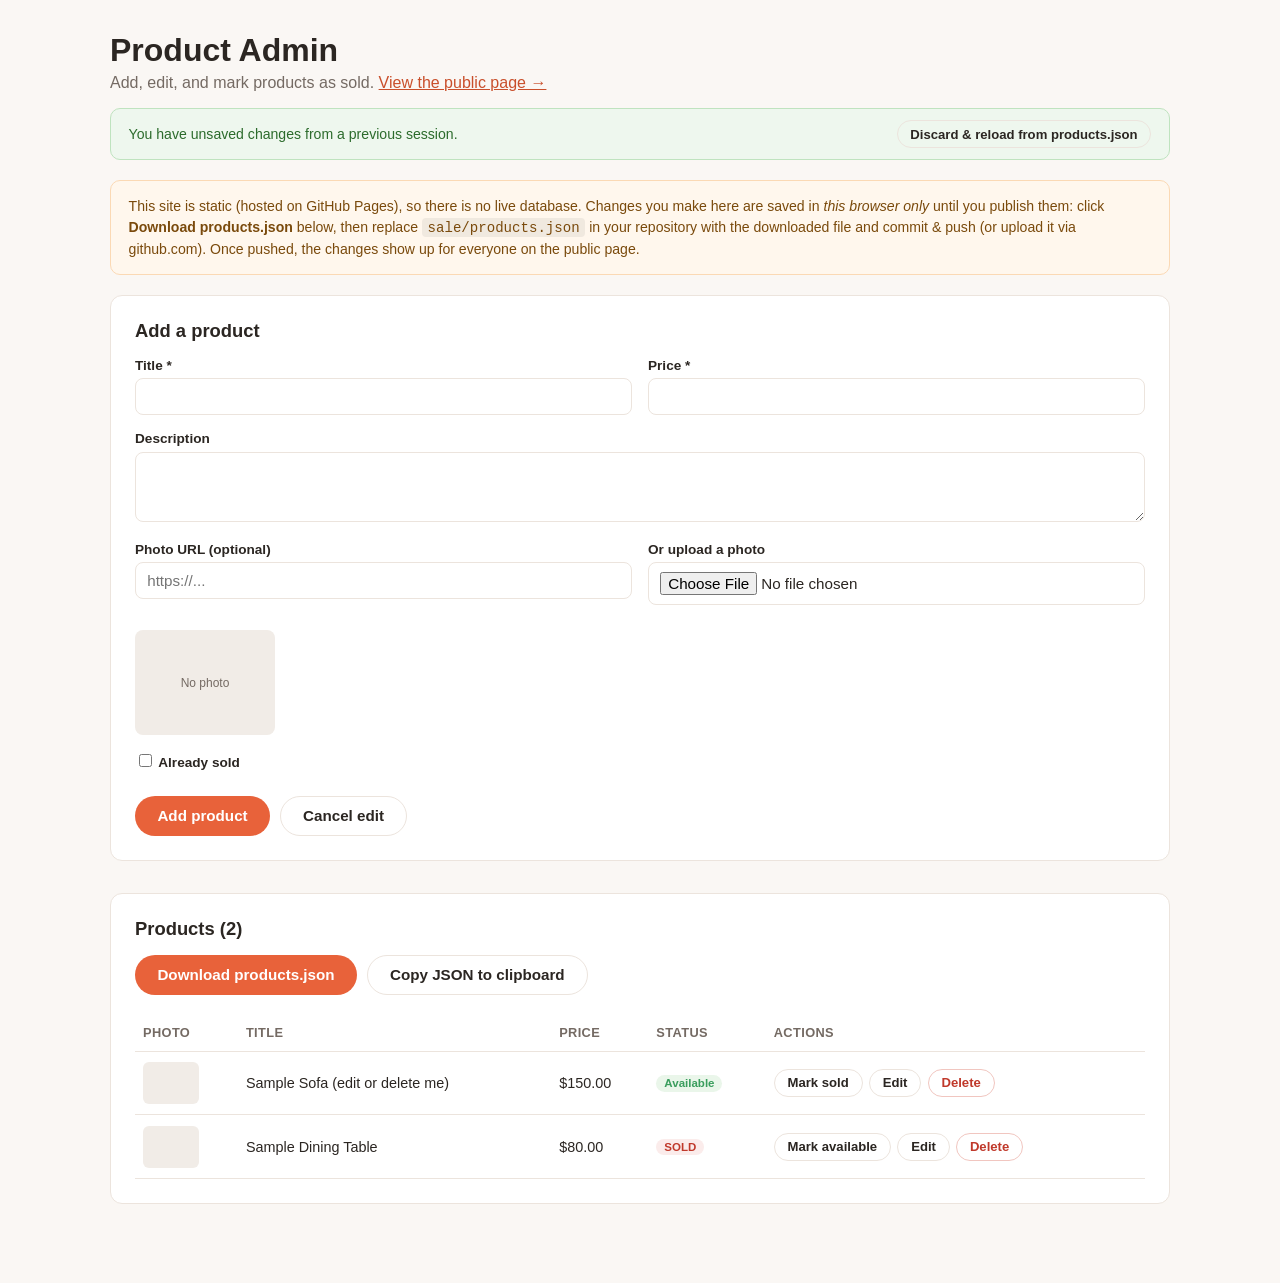
==== sale/admin.html @ c2ca7adc "Add moving sale landing page and product admin page New static pages under sale/: index.html lists p" ====
<!DOCTYPE html>
<html lang="en">
<head>
	<meta charset="utf-8">
	<title>Product Admin — Moving Sale</title>
	<meta name="robots" content="noindex, nofollow">
	<meta name="viewport" content="width=device-width, initial-scale=1.0">
	<link rel="stylesheet" href="style.css">
</head>
<body>

	<div class="wrap">
		<div class="admin-header">
			<h1>Product Admin</h1>
			<p>Add, edit, and mark products as sold. <a href="index.html">View the public page &rarr;</a></p>
		</div>

		<div id="draftBanner" class="draft-banner" hidden>
			<span>You have unsaved changes from a previous session.</span>
			<button type="button" class="btn btn-secondary btn-small" id="discardDraftBtn">Discard &amp; reload from products.json</button>
		</div>

		<div class="notice">
			This site is static (hosted on GitHub Pages), so there is no live database. Changes you make
			here are saved in <em>this browser only</em> until you publish them: click
			<strong>Download products.json</strong> below, then replace <code>sale/products.json</code> in your
			repository with the downloaded file and commit &amp; push (or upload it via github.com). Once pushed,
			the changes show up for everyone on the public page.
		</div>

		<div class="panel">
			<h2 id="formTitle">Add a product</h2>
			<form id="productForm">
				<input type="hidden" id="editingId">
				<div class="form-grid">
					<div class="field">
						<label for="title">Title *</label>
						<input type="text" id="title" required>
					</div>
					<div class="field">
						<label for="price">Price *</label>
						<input type="number" id="price" min="0" step="0.01" required>
					</div>
					<div class="field full">
						<label for="description">Description</label>
						<textarea id="description"></textarea>
					</div>
					<div class="field">
						<label for="imageUrl">Photo URL (optional)</label>
						<input type="text" id="imageUrl" placeholder="https://...">
					</div>
					<div class="field">
						<label for="imageFile">Or upload a photo</label>
						<input type="file" id="imageFile" accept="image/*">
					</div>
					<div class="field full">
						<div class="image-preview" id="imagePreview">No photo</div>
					</div>
					<div class="field">
						<label>
							<input type="checkbox" id="sold">
							Already sold
						</label>
					</div>
				</div>
				<div class="form-actions">
					<button type="submit" class="btn btn-primary" id="submitBtn">Add product</button>
					<button type="button" class="btn btn-secondary" id="cancelEditBtn" hidden>Cancel edit</button>
				</div>
			</form>
		</div>

		<div class="panel">
			<h2>Products (<span id="productCount">0</span>)</h2>
			<div class="actions-bar">
				<button type="button" class="btn btn-primary" id="downloadBtn">Download products.json</button>
				<button type="button" class="btn btn-secondary" id="copyBtn">Copy JSON to clipboard</button>
			</div>
			<table class="admin-table">
				<thead>
					<tr>
						<th>Photo</th>
						<th>Title</th>
						<th>Price</th>
						<th>Status</th>
						<th>Actions</th>
					</tr>
				</thead>
				<tbody id="productTableBody"></tbody>
			</table>
		</div>
	</div>

	<script src="config.js"></script>
	<script src="admin.js"></script>
</body>
</html>
---- sale/style.css ----
:root {
	--accent: #e8623a;
	--accent-dark: #c94f2b;
	--bg: #faf7f4;
	--card-bg: #ffffff;
	--text: #2b2622;
	--text-muted: #746a63;
	--border: #ece4dd;
	--success: #3a9d5d;
	color-scheme: light;
}

* { box-sizing: border-box; }

body {
	margin: 0;
	font-family: -apple-system, BlinkMacSystemFont, "Segoe UI", Roboto, Helvetica, Arial, sans-serif;
	background: var(--bg);
	color: var(--text);
	padding-bottom: 3rem;
}

a { color: var(--accent-dark); }

.wrap {
	max-width: 1100px;
	margin: 0 auto;
	padding: 0 1.25rem;
}

header.hero {
	background: linear-gradient(135deg, var(--accent), var(--accent-dark));
	color: #fff;
	padding: 3rem 0 2.5rem;
	text-align: center;
}

header.hero h1 {
	margin: 0 0 .5rem;
	font-size: clamp(1.8rem, 4vw, 2.6rem);
	letter-spacing: -0.02em;
}

header.hero p {
	margin: 0 auto 1.25rem;
	max-width: 560px;
	opacity: .95;
	line-height: 1.5;
}

.btn {
	display: inline-block;
	padding: .65rem 1.4rem;
	border-radius: 999px;
	background: #fff;
	color: var(--accent-dark);
	font-weight: 600;
	text-decoration: none;
	border: none;
	cursor: pointer;
	font-size: .95rem;
}

.btn:hover { opacity: .9; }

.btn-secondary {
	background: transparent;
	border: 1px solid var(--border);
	color: var(--text);
}

.btn-primary {
	background: var(--accent);
	color: #fff;
}

.btn-danger {
	background: #fff;
	color: #c0392b;
	border: 1px solid #f1c6c0;
}

.btn-small { padding: .35rem .8rem; font-size: .82rem; }

.toolbar {
	display: flex;
	flex-wrap: wrap;
	gap: .75rem;
	align-items: center;
	justify-content: space-between;
	margin: 2rem 0 1.5rem;
}

.toolbar input[type="text"],
.toolbar input[type="search"] {
	padding: .55rem .9rem;
	border: 1px solid var(--border);
	border-radius: 8px;
	font-size: .95rem;
	min-width: 220px;
}

.toolbar label {
	display: flex;
	align-items: center;
	gap: .4rem;
	font-size: .9rem;
	color: var(--text-muted);
}

.product-grid {
	display: grid;
	grid-template-columns: repeat(auto-fill, minmax(240px, 1fr));
	gap: 1.4rem;
}

.product-card {
	background: var(--card-bg);
	border: 1px solid var(--border);
	border-radius: 12px;
	overflow: hidden;
	display: flex;
	flex-direction: column;
	transition: transform .15s ease, box-shadow .15s ease;
}

.product-card:hover {
	transform: translateY(-3px);
	box-shadow: 0 10px 24px rgba(0,0,0,.08);
}

.product-image {
	position: relative;
	aspect-ratio: 4 / 3;
	background: #f1ece7;
}

.product-image img {
	width: 100%;
	height: 100%;
	object-fit: cover;
	display: block;
}

.no-image {
	width: 100%;
	height: 100%;
	display: flex;
	align-items: center;
	justify-content: center;
	color: var(--text-muted);
	font-size: .85rem;
}

.product-card.sold .product-image img {
	filter: grayscale(60%);
	opacity: .55;
}

.sold-badge {
	position: absolute;
	top: .6rem;
	right: .6rem;
	background: #c0392b;
	color: #fff;
	font-size: .7rem;
	font-weight: 700;
	letter-spacing: .04em;
	padding: .3rem .6rem;
	border-radius: 999px;
}

.product-info {
	padding: 1rem 1.1rem 1.2rem;
	display: flex;
	flex-direction: column;
	gap: .35rem;
}

.product-info h3 {
	margin: 0;
	font-size: 1.05rem;
}

.product-info .price {
	margin: 0;
	font-weight: 700;
	color: var(--accent-dark);
	font-size: 1.1rem;
}

.product-info .description {
	margin: 0;
	color: var(--text-muted);
	font-size: .9rem;
	line-height: 1.45;
}

.empty {
	text-align: center;
	color: var(--text-muted);
	padding: 3rem 0;
}

footer.site-footer {
	text-align: center;
	color: var(--text-muted);
	font-size: .85rem;
	margin-top: 3rem;
}

footer.site-footer a { color: var(--text-muted); }

/* ---- Admin page ---- */

.admin-header {
	padding: 2rem 0 1rem;
}

.admin-header h1 { margin: 0 0 .3rem; }
.admin-header p { color: var(--text-muted); margin: 0; }

.notice {
	background: #fff7ed;
	border: 1px solid #fbd9b4;
	color: #7a4a0c;
	padding: .9rem 1.1rem;
	border-radius: 10px;
	font-size: .88rem;
	line-height: 1.5;
	margin: 1.25rem 0;
}

.notice code {
	background: rgba(0,0,0,.06);
	padding: .1rem .35rem;
	border-radius: 4px;
}

.draft-banner {
	background: #eef7ee;
	border: 1px solid #bfe3bf;
	color: #2c6b2c;
	padding: .7rem 1.1rem;
	border-radius: 10px;
	font-size: .88rem;
	margin-bottom: 1.25rem;
	display: flex;
	justify-content: space-between;
	align-items: center;
	gap: 1rem;
	flex-wrap: wrap;
}

.panel {
	background: var(--card-bg);
	border: 1px solid var(--border);
	border-radius: 12px;
	padding: 1.5rem;
	margin-bottom: 2rem;
}

.panel h2 {
	margin-top: 0;
	font-size: 1.15rem;
}

.form-grid {
	display: grid;
	grid-template-columns: 1fr 1fr;
	gap: 1rem;
}

.form-grid .full { grid-column: 1 / -1; }

@media (max-width: 560px) {
	.form-grid { grid-template-columns: 1fr; }
}

.field label {
	display: block;
	font-size: .85rem;
	font-weight: 600;
	margin-bottom: .35rem;
	color: var(--text);
}

.field input[type="text"],
.field input[type="number"],
.field input[type="file"],
.field textarea {
	width: 100%;
	padding: .55rem .7rem;
	border: 1px solid var(--border);
	border-radius: 8px;
	font-size: .95rem;
	font-family: inherit;
}

.field textarea { resize: vertical; min-height: 70px; }

.image-preview {
	margin-top: .6rem;
	width: 140px;
	height: 105px;
	border-radius: 8px;
	overflow: hidden;
	background: #f1ece7;
	display: flex;
	align-items: center;
	justify-content: center;
	color: var(--text-muted);
	font-size: .75rem;
}

.image-preview img {
	width: 100%;
	height: 100%;
	object-fit: cover;
}

.form-actions {
	display: flex;
	gap: .6rem;
	margin-top: 1.25rem;
	flex-wrap: wrap;
}

.actions-bar {
	display: flex;
	gap: .6rem;
	flex-wrap: wrap;
	margin-bottom: 1.25rem;
}

.admin-table {
	width: 100%;
	border-collapse: collapse;
	font-size: .9rem;
}

.admin-table th, .admin-table td {
	text-align: left;
	padding: .65rem .5rem;
	border-bottom: 1px solid var(--border);
	vertical-align: middle;
}

.admin-table th { color: var(--text-muted); font-weight: 600; font-size: .8rem; text-transform: uppercase; letter-spacing: .03em; }

.admin-table .thumb {
	width: 56px;
	height: 42px;
	border-radius: 6px;
	object-fit: cover;
	background: #f1ece7;
	display: block;
}

.admin-table .row-actions {
	display: flex;
	gap: .4rem;
	flex-wrap: wrap;
}

.sold-tag {
	display: inline-block;
	background: #fbeceb;
	color: #c0392b;
	font-size: .72rem;
	font-weight: 700;
	padding: .15rem .5rem;
	border-radius: 999px;
}

.active-tag {
	display: inline-block;
	background: #eaf6ea;
	color: var(--success);
	font-size: .72rem;
	font-weight: 700;
	padding: .15rem .5rem;
	border-radius: 999px;
}
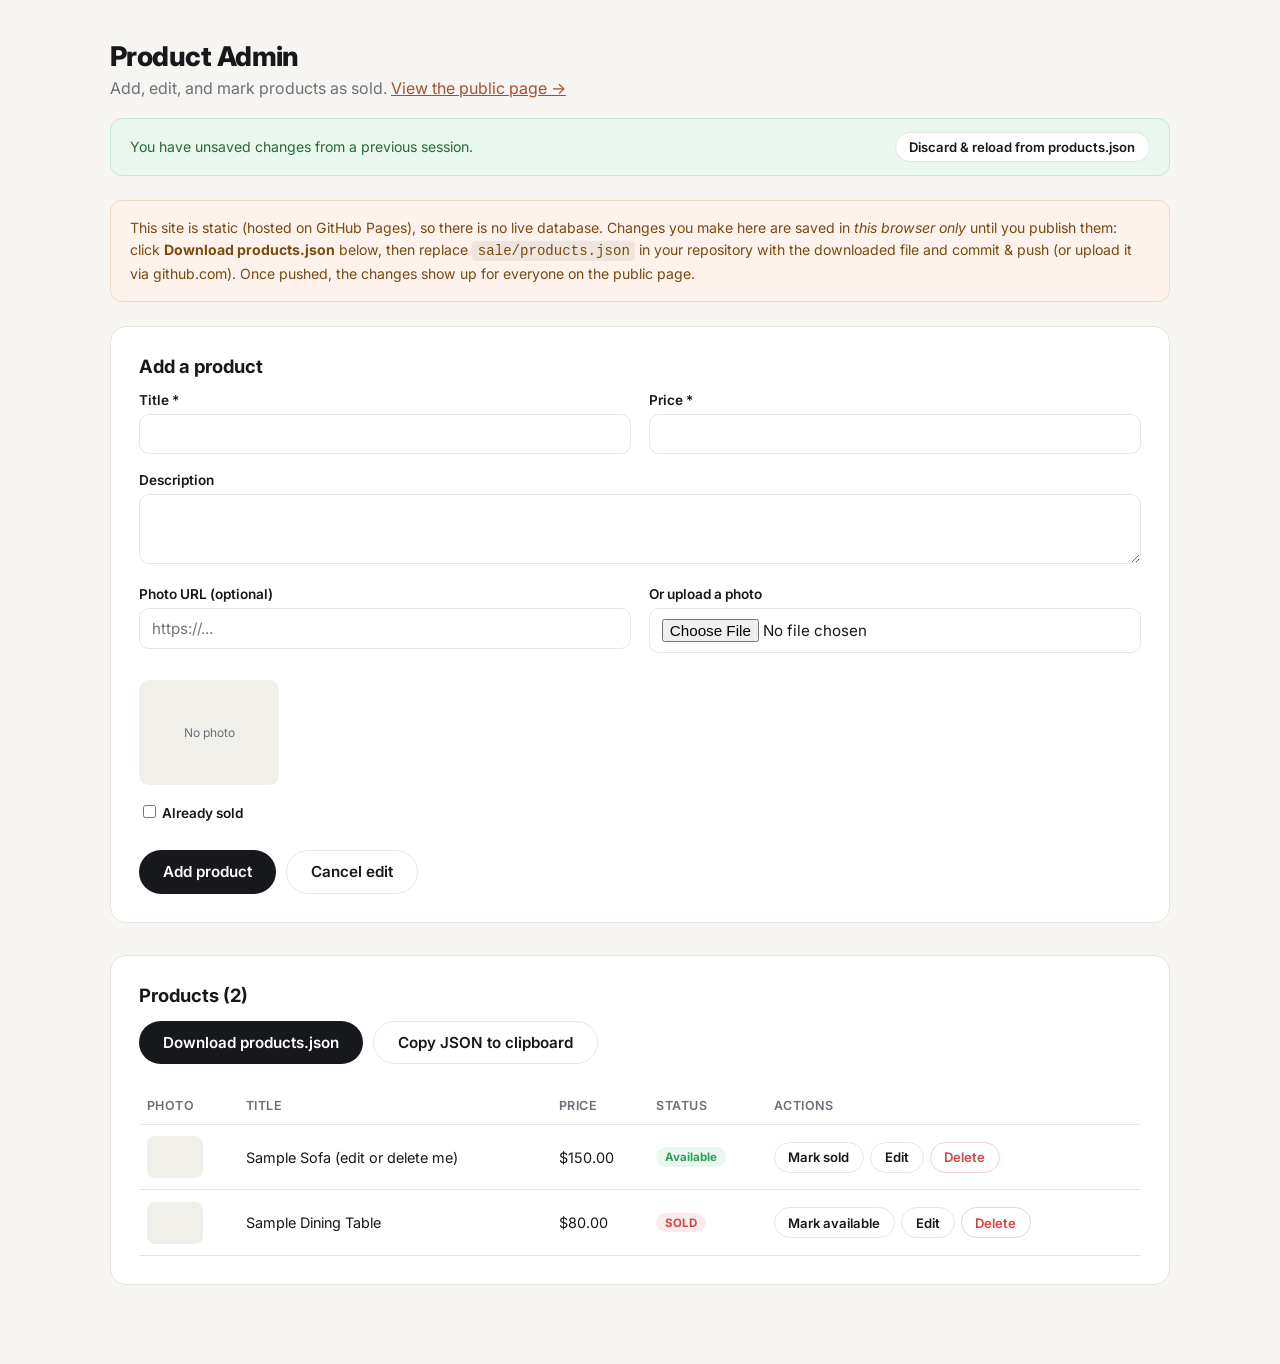
==== commit a71a61d9: "Add WhatsApp CTA per product and modernize the sale pages Set the WhatsApp number and a personal int" ====
--- a/sale/admin.html
+++ b/sale/admin.html
@@ -5,6 +5,9 @@
 	<title>Product Admin — Moving Sale</title>
 	<meta name="robots" content="noindex, nofollow">
 	<meta name="viewport" content="width=device-width, initial-scale=1.0">
+	<link rel="preconnect" href="https://fonts.googleapis.com">
+	<link rel="preconnect" href="https://fonts.gstatic.com" crossorigin>
+	<link href="https://fonts.googleapis.com/css2?family=Inter:wght@400;500;600;700;800&display=swap" rel="stylesheet">
 	<link rel="stylesheet" href="style.css">
 </head>
 <body>
--- a/sale/style.css
+++ b/sale/style.css
@@ -1,12 +1,15 @@
 :root {
-	--accent: #e8623a;
-	--accent-dark: #c94f2b;
-	--bg: #faf7f4;
+	--ink: #17181c;
+	--muted: #6b7078;
+	--bg: #f6f5f2;
 	--card-bg: #ffffff;
-	--text: #2b2622;
-	--text-muted: #746a63;
-	--border: #ece4dd;
-	--success: #3a9d5d;
+	--border: #e7e5e0;
+	--accent: #c9623f;
+	--accent-dark: #a94f31;
+	--whatsapp: #25d366;
+	--whatsapp-dark: #1da851;
+	--danger: #d64545;
+	--success: #2f9e5c;
 	color-scheme: light;
 }
 
@@ -14,10 +17,11 @@
 
 body {
 	margin: 0;
-	font-family: -apple-system, BlinkMacSystemFont, "Segoe UI", Roboto, Helvetica, Arial, sans-serif;
+	font-family: "Inter", -apple-system, BlinkMacSystemFont, "Segoe UI", Roboto, Helvetica, Arial, sans-serif;
 	background: var(--bg);
-	color: var(--text);
+	color: var(--ink);
 	padding-bottom: 3rem;
+	-webkit-font-smoothing: antialiased;
 }
 
 a { color: var(--accent-dark); }
@@ -28,59 +32,121 @@
 	padding: 0 1.25rem;
 }
 
+/* ---- Hero ---- */
+
 header.hero {
-	background: linear-gradient(135deg, var(--accent), var(--accent-dark));
-	color: #fff;
-	padding: 3rem 0 2.5rem;
+	background: var(--card-bg);
+	border-bottom: 1px solid var(--border);
+	padding: 4rem 0 3rem;
 	text-align: center;
 }
 
+.eyebrow {
+	display: inline-block;
+	font-size: .78rem;
+	font-weight: 700;
+	letter-spacing: .12em;
+	text-transform: uppercase;
+	color: var(--accent);
+	margin-bottom: .9rem;
+}
+
 header.hero h1 {
-	margin: 0 0 .5rem;
-	font-size: clamp(1.8rem, 4vw, 2.6rem);
-	letter-spacing: -0.02em;
+	margin: 0 0 .85rem;
+	font-size: clamp(2rem, 5vw, 3rem);
+	font-weight: 800;
+	letter-spacing: -0.03em;
+	line-height: 1.1;
 }
 
 header.hero p {
-	margin: 0 auto 1.25rem;
+	margin: 0 auto 1.75rem;
 	max-width: 560px;
-	opacity: .95;
-	line-height: 1.5;
-}
+	color: var(--muted);
+	font-size: 1.05rem;
+	line-height: 1.6;
+}
+
+/* ---- Buttons ---- */
 
 .btn {
-	display: inline-block;
-	padding: .65rem 1.4rem;
+	display: inline-flex;
+	align-items: center;
+	justify-content: center;
+	gap: .5rem;
+	padding: .7rem 1.5rem;
 	border-radius: 999px;
-	background: #fff;
-	color: var(--accent-dark);
 	font-weight: 600;
 	text-decoration: none;
 	border: none;
 	cursor: pointer;
 	font-size: .95rem;
-}
-
-.btn:hover { opacity: .9; }
+	font-family: inherit;
+	transition: transform .1s ease, box-shadow .15s ease, background-color .15s ease;
+}
+
+.btn:hover { transform: translateY(-1px); }
+.btn:active { transform: translateY(0); }
+
+.btn-whatsapp {
+	background: var(--whatsapp);
+	color: #fff;
+	box-shadow: 0 8px 20px rgba(37, 211, 102, .28);
+}
+
+.btn-whatsapp:hover { background: var(--whatsapp-dark); }
+
+.wa-icon {
+	width: 18px;
+	height: 18px;
+	fill: currentColor;
+	flex-shrink: 0;
+}
 
 .btn-secondary {
-	background: transparent;
+	background: #fff;
 	border: 1px solid var(--border);
-	color: var(--text);
-}
+	color: var(--ink);
+}
+
+.btn-secondary:hover { border-color: #d5d2cb; }
 
 .btn-primary {
-	background: var(--accent);
+	background: var(--ink);
 	color: #fff;
 }
+
+.btn-primary:hover { background: #000; }
 
 .btn-danger {
 	background: #fff;
-	color: #c0392b;
-	border: 1px solid #f1c6c0;
-}
-
-.btn-small { padding: .35rem .8rem; font-size: .82rem; }
+	color: var(--danger);
+	border: 1px solid #f3cfcf;
+}
+
+.btn-small { padding: .4rem .85rem; font-size: .82rem; }
+
+.btn-cta {
+	width: 100%;
+	background: var(--whatsapp);
+	color: #fff;
+	margin-top: .6rem;
+	padding: .65rem 1rem;
+	border-radius: 10px;
+}
+
+.btn-cta:hover { background: var(--whatsapp-dark); }
+
+.btn-disabled {
+	background: #efeeea;
+	color: var(--muted);
+	cursor: default;
+	pointer-events: none;
+}
+
+.btn-disabled:hover { transform: none; }
+
+/* ---- Toolbar ---- */
 
 .toolbar {
 	display: flex;
@@ -88,51 +154,61 @@
 	gap: .75rem;
 	align-items: center;
 	justify-content: space-between;
-	margin: 2rem 0 1.5rem;
+	margin: 2.5rem 0 1.75rem;
 }
 
 .toolbar input[type="text"],
 .toolbar input[type="search"] {
-	padding: .55rem .9rem;
+	padding: .6rem 1rem;
 	border: 1px solid var(--border);
-	border-radius: 8px;
+	border-radius: 10px;
 	font-size: .95rem;
-	min-width: 220px;
+	min-width: 240px;
+	background: #fff;
+	font-family: inherit;
+}
+
+.toolbar input:focus {
+	outline: none;
+	border-color: var(--accent);
+	box-shadow: 0 0 0 3px rgba(201, 98, 63, .12);
 }
 
 .toolbar label {
 	display: flex;
 	align-items: center;
-	gap: .4rem;
+	gap: .45rem;
 	font-size: .9rem;
-	color: var(--text-muted);
-}
+	color: var(--muted);
+}
+
+/* ---- Product grid ---- */
 
 .product-grid {
 	display: grid;
-	grid-template-columns: repeat(auto-fill, minmax(240px, 1fr));
-	gap: 1.4rem;
+	grid-template-columns: repeat(auto-fill, minmax(250px, 1fr));
+	gap: 1.5rem;
 }
 
 .product-card {
 	background: var(--card-bg);
 	border: 1px solid var(--border);
-	border-radius: 12px;
+	border-radius: 16px;
 	overflow: hidden;
 	display: flex;
 	flex-direction: column;
-	transition: transform .15s ease, box-shadow .15s ease;
+	transition: transform .18s ease, box-shadow .18s ease;
 }
 
 .product-card:hover {
-	transform: translateY(-3px);
-	box-shadow: 0 10px 24px rgba(0,0,0,.08);
+	transform: translateY(-4px);
+	box-shadow: 0 16px 32px rgba(23, 24, 28, .08);
 }
 
 .product-image {
 	position: relative;
 	aspect-ratio: 4 / 3;
-	background: #f1ece7;
+	background: #f1efea;
 }
 
 .product-image img {
@@ -148,87 +224,95 @@
 	display: flex;
 	align-items: center;
 	justify-content: center;
-	color: var(--text-muted);
+	color: var(--muted);
 	font-size: .85rem;
 }
 
 .product-card.sold .product-image img {
-	filter: grayscale(60%);
-	opacity: .55;
+	filter: grayscale(70%);
+	opacity: .5;
 }
 
 .sold-badge {
 	position: absolute;
-	top: .6rem;
-	right: .6rem;
-	background: #c0392b;
+	top: .7rem;
+	right: .7rem;
+	background: var(--danger);
 	color: #fff;
-	font-size: .7rem;
-	font-weight: 700;
-	letter-spacing: .04em;
-	padding: .3rem .6rem;
+	font-size: .68rem;
+	font-weight: 700;
+	letter-spacing: .05em;
+	padding: .32rem .65rem;
 	border-radius: 999px;
 }
 
 .product-info {
-	padding: 1rem 1.1rem 1.2rem;
+	padding: 1.1rem 1.2rem 1.3rem;
 	display: flex;
 	flex-direction: column;
-	gap: .35rem;
+	gap: .3rem;
 }
 
 .product-info h3 {
 	margin: 0;
 	font-size: 1.05rem;
+	font-weight: 700;
+	letter-spacing: -0.01em;
 }
 
 .product-info .price {
 	margin: 0;
 	font-weight: 700;
 	color: var(--accent-dark);
-	font-size: 1.1rem;
+	font-size: 1.15rem;
 }
 
 .product-info .description {
 	margin: 0;
-	color: var(--text-muted);
+	color: var(--muted);
 	font-size: .9rem;
-	line-height: 1.45;
+	line-height: 1.5;
 }
 
 .empty {
 	text-align: center;
-	color: var(--text-muted);
-	padding: 3rem 0;
+	color: var(--muted);
+	padding: 4rem 0;
+	grid-column: 1 / -1;
 }
 
 footer.site-footer {
 	text-align: center;
-	color: var(--text-muted);
+	color: var(--muted);
 	font-size: .85rem;
-	margin-top: 3rem;
-}
-
-footer.site-footer a { color: var(--text-muted); }
+	margin-top: 3.5rem;
+}
+
+footer.site-footer a { color: var(--muted); }
 
 /* ---- Admin page ---- */
 
 .admin-header {
-	padding: 2rem 0 1rem;
-}
-
-.admin-header h1 { margin: 0 0 .3rem; }
-.admin-header p { color: var(--text-muted); margin: 0; }
+	padding: 2.5rem 0 1.25rem;
+}
+
+.admin-header h1 {
+	margin: 0 0 .3rem;
+	font-size: 1.7rem;
+	font-weight: 800;
+	letter-spacing: -0.02em;
+}
+.admin-header p { color: var(--muted); margin: 0; }
 
 .notice {
-	background: #fff7ed;
-	border: 1px solid #fbd9b4;
+	background: #fdf3ec;
+	border: 1px solid #f0d9c4;
 	color: #7a4a0c;
-	padding: .9rem 1.1rem;
-	border-radius: 10px;
+	padding: 1rem 1.2rem;
+	border-radius: 12px;
 	font-size: .88rem;
-	line-height: 1.5;
-	margin: 1.25rem 0;
+	line-height: 1.55;
+	margin: 1.5rem 0;
 }
 
 .notice code {
@@ -238,13 +322,13 @@
 }
 
 .draft-banner {
-	background: #eef7ee;
-	border: 1px solid #bfe3bf;
-	color: #2c6b2c;
-	padding: .7rem 1.1rem;
-	border-radius: 10px;
+	background: #eaf7ee;
+	border: 1px solid #c3e8cd;
+	color: #226a3b;
+	padding: .8rem 1.2rem;
+	border-radius: 12px;
 	font-size: .88rem;
-	margin-bottom: 1.25rem;
+	margin-bottom: 1.5rem;
 	display: flex;
 	justify-content: space-between;
 	align-items: center;
@@ -255,20 +339,21 @@
 .panel {
 	background: var(--card-bg);
 	border: 1px solid var(--border);
-	border-radius: 12px;
-	padding: 1.5rem;
+	border-radius: 16px;
+	padding: 1.75rem;
 	margin-bottom: 2rem;
 }
 
 .panel h2 {
 	margin-top: 0;
 	font-size: 1.15rem;
+	font-weight: 700;
 }
 
 .form-grid {
 	display: grid;
 	grid-template-columns: 1fr 1fr;
-	gap: 1rem;
+	gap: 1.1rem;
 }
 
 .form-grid .full { grid-column: 1 / -1; }
@@ -281,8 +366,8 @@
 	display: block;
 	font-size: .85rem;
 	font-weight: 600;
-	margin-bottom: .35rem;
-	color: var(--text);
+	margin-bottom: .4rem;
+	color: var(--ink);
 }
 
 .field input[type="text"],
@@ -290,11 +375,18 @@
 .field input[type="file"],
 .field textarea {
 	width: 100%;
-	padding: .55rem .7rem;
+	padding: .6rem .75rem;
 	border: 1px solid var(--border);
-	border-radius: 8px;
+	border-radius: 10px;
 	font-size: .95rem;
 	font-family: inherit;
+	background: #fff;
+}
+
+.field input:focus, .field textarea:focus {
+	outline: none;
+	border-color: var(--accent);
+	box-shadow: 0 0 0 3px rgba(201, 98, 63, .12);
 }
 
 .field textarea { resize: vertical; min-height: 70px; }
@@ -303,13 +395,13 @@
 	margin-top: .6rem;
 	width: 140px;
 	height: 105px;
-	border-radius: 8px;
+	border-radius: 10px;
 	overflow: hidden;
-	background: #f1ece7;
+	background: #f1efea;
 	display: flex;
 	align-items: center;
 	justify-content: center;
-	color: var(--text-muted);
+	color: var(--muted);
 	font-size: .75rem;
 }
 
@@ -322,7 +414,7 @@
 .form-actions {
 	display: flex;
 	gap: .6rem;
-	margin-top: 1.25rem;
+	margin-top: 1.4rem;
 	flex-wrap: wrap;
 }
 
@@ -330,7 +422,7 @@
 	display: flex;
 	gap: .6rem;
 	flex-wrap: wrap;
-	margin-bottom: 1.25rem;
+	margin-bottom: 1.4rem;
 }
 
 .admin-table {
@@ -341,19 +433,19 @@
 
 .admin-table th, .admin-table td {
 	text-align: left;
-	padding: .65rem .5rem;
+	padding: .7rem .5rem;
 	border-bottom: 1px solid var(--border);
 	vertical-align: middle;
 }
 
-.admin-table th { color: var(--text-muted); font-weight: 600; font-size: .8rem; text-transform: uppercase; letter-spacing: .03em; }
+.admin-table th { color: var(--muted); font-weight: 600; font-size: .78rem; text-transform: uppercase; letter-spacing: .04em; }
 
 .admin-table .thumb {
 	width: 56px;
 	height: 42px;
-	border-radius: 6px;
+	border-radius: 8px;
 	object-fit: cover;
-	background: #f1ece7;
+	background: #f1efea;
 	display: block;
 }
 
@@ -366,19 +458,19 @@
 .sold-tag {
 	display: inline-block;
 	background: #fbeceb;
-	color: #c0392b;
+	color: var(--danger);
 	font-size: .72rem;
 	font-weight: 700;
-	padding: .15rem .5rem;
+	padding: .18rem .55rem;
 	border-radius: 999px;
 }
 
 .active-tag {
 	display: inline-block;
-	background: #eaf6ea;
+	background: #e9f7ee;
 	color: var(--success);
 	font-size: .72rem;
 	font-weight: 700;
-	padding: .15rem .5rem;
+	padding: .18rem .55rem;
 	border-radius: 999px;
 }
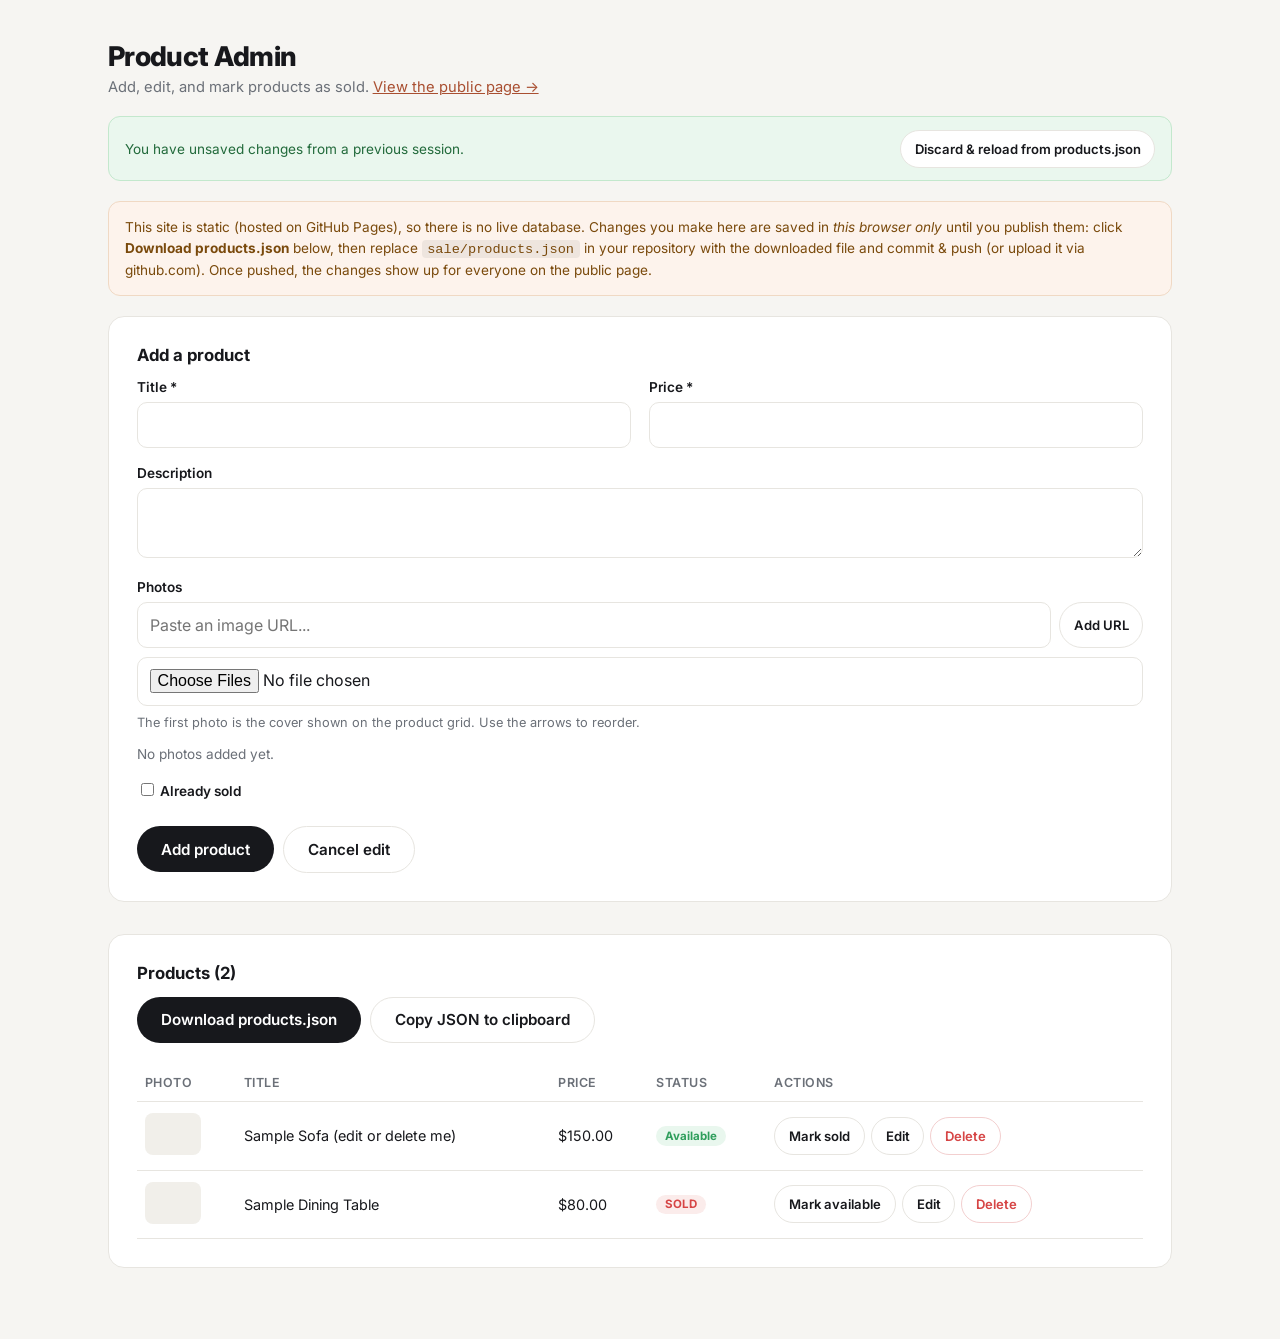
==== commit fa1f5882: "Support multiple photos per product with reordering, plus a fullscreen gallery Admin: products now s" ====
--- a/sale/admin.html
+++ b/sale/admin.html
@@ -48,16 +48,17 @@
 						<label for="description">Description</label>
 						<textarea id="description"></textarea>
 					</div>
-					<div class="field">
-						<label for="imageUrl">Photo URL (optional)</label>
-						<input type="text" id="imageUrl" placeholder="https://...">
-					</div>
-					<div class="field">
-						<label for="imageFile">Or upload a photo</label>
-						<input type="file" id="imageFile" accept="image/*">
-					</div>
 					<div class="field full">
-						<div class="image-preview" id="imagePreview">No photo</div>
+						<label>Photos</label>
+						<div class="photo-add-row">
+							<input type="text" id="imageUrl" placeholder="Paste an image URL...">
+							<button type="button" class="btn btn-secondary btn-small" id="addUrlBtn">Add URL</button>
+						</div>
+						<div class="photo-add-row">
+							<input type="file" id="imageFile" accept="image/*" multiple>
+						</div>
+						<p class="field-hint">The first photo is the cover shown on the product grid. Use the arrows to reorder.</p>
+						<div class="image-list" id="imageList"></div>
 					</div>
 					<div class="field">
 						<label>
--- a/sale/style.css
+++ b/sale/style.css
@@ -20,7 +20,7 @@
 	font-family: "Inter", -apple-system, BlinkMacSystemFont, "Segoe UI", Roboto, Helvetica, Arial, sans-serif;
 	background: var(--bg);
 	color: var(--ink);
-	padding-bottom: 3rem;
+	padding-bottom: 2.5rem;
 	-webkit-font-smoothing: antialiased;
 }
 
@@ -29,41 +29,45 @@
 .wrap {
 	max-width: 1100px;
 	margin: 0 auto;
-	padding: 0 1.25rem;
-}
-
-/* ---- Hero ---- */
+	padding: 0 1.1rem;
+}
+
+/* ---- Hero (mobile-first) ---- */
 
 header.hero {
 	background: var(--card-bg);
 	border-bottom: 1px solid var(--border);
-	padding: 4rem 0 3rem;
+	padding: 2.5rem 0 2rem;
 	text-align: center;
+}
+
+@media (min-width: 640px) {
+	header.hero { padding: 4rem 0 3rem; }
 }
 
 .eyebrow {
 	display: inline-block;
-	font-size: .78rem;
-	font-weight: 700;
-	letter-spacing: .12em;
+	font-size: .72rem;
+	font-weight: 700;
+	letter-spacing: .1em;
 	text-transform: uppercase;
 	color: var(--accent);
-	margin-bottom: .9rem;
+	margin-bottom: .75rem;
 }
 
 header.hero h1 {
-	margin: 0 0 .85rem;
-	font-size: clamp(2rem, 5vw, 3rem);
+	margin: 0 0 .75rem;
+	font-size: clamp(1.65rem, 7vw, 3rem);
 	font-weight: 800;
 	letter-spacing: -0.03em;
-	line-height: 1.1;
+	line-height: 1.15;
 }
 
 header.hero p {
-	margin: 0 auto 1.75rem;
+	margin: 0 auto 1.5rem;
 	max-width: 560px;
 	color: var(--muted);
-	font-size: 1.05rem;
+	font-size: 1rem;
 	line-height: 1.6;
 }
 
@@ -74,7 +78,7 @@
 	align-items: center;
 	justify-content: center;
 	gap: .5rem;
-	padding: .7rem 1.5rem;
+	padding: .8rem 1.5rem;
 	border-radius: 999px;
 	font-weight: 600;
 	text-decoration: none;
@@ -82,16 +86,25 @@
 	cursor: pointer;
 	font-size: .95rem;
 	font-family: inherit;
+	min-height: 46px;
 	transition: transform .1s ease, box-shadow .15s ease, background-color .15s ease;
 }
 
-.btn:hover { transform: translateY(-1px); }
+@media (hover: hover) {
+	.btn:hover { transform: translateY(-1px); }
+}
 .btn:active { transform: translateY(0); }
 
 .btn-whatsapp {
 	background: var(--whatsapp);
 	color: #fff;
 	box-shadow: 0 8px 20px rgba(37, 211, 102, .28);
+	width: 100%;
+	max-width: 320px;
+}
+
+@media (min-width: 480px) {
+	.btn-whatsapp { width: auto; }
 }
 
 .btn-whatsapp:hover { background: var(--whatsapp-dark); }
@@ -124,14 +137,14 @@
 	border: 1px solid #f3cfcf;
 }
 
-.btn-small { padding: .4rem .85rem; font-size: .82rem; }
+.btn-small { padding: .5rem .85rem; font-size: .82rem; min-height: 38px; }
 
 .btn-cta {
 	width: 100%;
 	background: var(--whatsapp);
 	color: #fff;
 	margin-top: .6rem;
-	padding: .65rem 1rem;
+	padding: .7rem 1rem;
 	border-radius: 10px;
 }
 
@@ -146,26 +159,40 @@
 
 .btn-disabled:hover { transform: none; }
 
-/* ---- Toolbar ---- */
+/* ---- Toolbar (mobile-first: stacked, full width) ---- */
 
 .toolbar {
 	display: flex;
-	flex-wrap: wrap;
-	gap: .75rem;
-	align-items: center;
-	justify-content: space-between;
-	margin: 2.5rem 0 1.75rem;
+	flex-direction: column;
+	align-items: stretch;
+	gap: .85rem;
+	margin: 1.75rem 0 1.5rem;
+}
+
+@media (min-width: 640px) {
+	.toolbar {
+		flex-direction: row;
+		align-items: center;
+		justify-content: space-between;
+		margin: 2.5rem 0 1.75rem;
+	}
 }
 
 .toolbar input[type="text"],
 .toolbar input[type="search"] {
-	padding: .6rem 1rem;
+	width: 100%;
+	padding: .7rem 1rem;
 	border: 1px solid var(--border);
 	border-radius: 10px;
-	font-size: .95rem;
-	min-width: 240px;
+	font-size: 1rem;
+	min-height: 46px;
 	background: #fff;
 	font-family: inherit;
+}
+
+@media (min-width: 640px) {
+	.toolbar input[type="text"],
+	.toolbar input[type="search"] { width: auto; min-width: 240px; }
 }
 
 .toolbar input:focus {
@@ -177,17 +204,26 @@
 .toolbar label {
 	display: flex;
 	align-items: center;
-	gap: .45rem;
-	font-size: .9rem;
-	color: var(--muted);
+	gap: .5rem;
+	font-size: .92rem;
+	color: var(--muted);
+}
+
+.toolbar label input[type="checkbox"] {
+	width: 20px;
+	height: 20px;
 }
 
 /* ---- Product grid ---- */
 
 .product-grid {
 	display: grid;
-	grid-template-columns: repeat(auto-fill, minmax(250px, 1fr));
-	gap: 1.5rem;
+	grid-template-columns: repeat(auto-fill, minmax(240px, 1fr));
+	gap: 1.1rem;
+}
+
+@media (min-width: 640px) {
+	.product-grid { gap: 1.5rem; }
 }
 
 .product-card {
@@ -200,9 +236,11 @@
 	transition: transform .18s ease, box-shadow .18s ease;
 }
 
-.product-card:hover {
-	transform: translateY(-4px);
-	box-shadow: 0 16px 32px rgba(23, 24, 28, .08);
+@media (hover: hover) {
+	.product-card:hover {
+		transform: translateY(-4px);
+		box-shadow: 0 16px 32px rgba(23, 24, 28, .08);
+	}
 }
 
 .product-image {
@@ -216,6 +254,123 @@
 	height: 100%;
 	object-fit: cover;
 	display: block;
+	cursor: zoom-in;
+}
+
+.img-nav {
+	position: absolute;
+	top: 50%;
+	transform: translateY(-50%);
+	width: 34px;
+	height: 34px;
+	border-radius: 50%;
+	border: none;
+	background: rgba(0, 0, 0, .45);
+	color: #fff;
+	font-size: 1.3rem;
+	line-height: 1;
+	display: flex;
+	align-items: center;
+	justify-content: center;
+	cursor: pointer;
+	padding: 0;
+}
+
+.img-nav:hover { background: rgba(0, 0, 0, .65); }
+.img-nav.prev { left: .5rem; }
+.img-nav.next { right: .5rem; }
+
+.img-counter {
+	position: absolute;
+	bottom: .5rem;
+	right: .6rem;
+	background: rgba(0, 0, 0, .55);
+	color: #fff;
+	font-size: .7rem;
+	font-weight: 600;
+	padding: .15rem .5rem;
+	border-radius: 999px;
+}
+
+/* ---- Lightbox (fullscreen photo viewer) ---- */
+
+.lightbox {
+	position: fixed;
+	inset: 0;
+	background: rgba(10, 10, 10, .94);
+	display: flex;
+	align-items: center;
+	justify-content: center;
+	z-index: 1000;
+	padding: 3.5rem 1rem;
+}
+
+.lightbox[hidden] { display: none; }
+
+.lightbox-img {
+	max-width: 100%;
+	max-height: 100%;
+	object-fit: contain;
+	border-radius: 6px;
+}
+
+.lightbox-close {
+	position: absolute;
+	top: 1rem;
+	right: 1rem;
+	width: 42px;
+	height: 42px;
+	border-radius: 50%;
+	border: none;
+	background: rgba(255, 255, 255, .12);
+	color: #fff;
+	font-size: 1.6rem;
+	cursor: pointer;
+	display: flex;
+	align-items: center;
+	justify-content: center;
+	line-height: 1;
+}
+
+.lightbox-close:hover { background: rgba(255, 255, 255, .22); }
+
+.lightbox-nav {
+	position: absolute;
+	top: 50%;
+	transform: translateY(-50%);
+	width: 46px;
+	height: 46px;
+	border-radius: 50%;
+	border: none;
+	background: rgba(255, 255, 255, .12);
+	color: #fff;
+	font-size: 1.9rem;
+	cursor: pointer;
+	display: flex;
+	align-items: center;
+	justify-content: center;
+	line-height: 1;
+}
+
+.lightbox-nav:hover { background: rgba(255, 255, 255, .22); }
+.lightbox-prev { left: .75rem; }
+.lightbox-next { right: .75rem; }
+
+.lightbox-counter {
+	position: absolute;
+	bottom: 1rem;
+	left: 50%;
+	transform: translateX(-50%);
+	color: #fff;
+	font-size: .8rem;
+	background: rgba(255, 255, 255, .12);
+	padding: .3rem .85rem;
+	border-radius: 999px;
+}
+
+@media (max-width: 480px) {
+	.lightbox-nav { width: 40px; height: 40px; font-size: 1.6rem; }
+	.lightbox-close { width: 38px; height: 38px; font-size: 1.4rem; }
 }
 
 .no-image {
@@ -247,15 +402,19 @@
 }
 
 .product-info {
-	padding: 1.1rem 1.2rem 1.3rem;
+	padding: 1rem 1.1rem 1.2rem;
 	display: flex;
 	flex-direction: column;
 	gap: .3rem;
 }
 
+@media (min-width: 640px) {
+	.product-info { padding: 1.1rem 1.2rem 1.3rem; }
+}
+
 .product-info h3 {
 	margin: 0;
-	font-size: 1.05rem;
+	font-size: 1.02rem;
 	font-weight: 700;
 	letter-spacing: -0.01em;
 }
@@ -264,20 +423,20 @@
 	margin: 0;
 	font-weight: 700;
 	color: var(--accent-dark);
-	font-size: 1.15rem;
+	font-size: 1.12rem;
 }
 
 .product-info .description {
 	margin: 0;
 	color: var(--muted);
-	font-size: .9rem;
+	font-size: .88rem;
 	line-height: 1.5;
 }
 
 .empty {
 	text-align: center;
 	color: var(--muted);
-	padding: 4rem 0;
+	padding: 3rem 1rem;
 	grid-column: 1 / -1;
 }
 
@@ -285,34 +444,45 @@
 	text-align: center;
 	color: var(--muted);
 	font-size: .85rem;
-	margin-top: 3.5rem;
+	margin-top: 3rem;
+	padding: 0 1rem;
 }
 
 footer.site-footer a { color: var(--muted); }
 
-/* ---- Admin page ---- */
+/* ---- Admin page (mobile-first) ---- */
 
 .admin-header {
-	padding: 2.5rem 0 1.25rem;
+	padding: 1.75rem 0 1rem;
+}
+
+@media (min-width: 640px) {
+	.admin-header { padding: 2.5rem 0 1.25rem; }
 }
 
 .admin-header h1 {
 	margin: 0 0 .3rem;
-	font-size: 1.7rem;
+	font-size: 1.4rem;
 	font-weight: 800;
 	letter-spacing: -0.02em;
 }
-.admin-header p { color: var(--muted); margin: 0; }
+
+@media (min-width: 640px) {
+	.admin-header h1 { font-size: 1.7rem; }
+}
+
+.admin-header p { color: var(--muted); margin: 0; font-size: .92rem; }
 
 .notice {
 	background: #fdf3ec;
 	border: 1px solid #f0d9c4;
 	color: #7a4a0c;
-	padding: 1rem 1.2rem;
+	padding: .9rem 1rem;
 	border-radius: 12px;
-	font-size: .88rem;
+	font-size: .85rem;
 	line-height: 1.55;
-	margin: 1.5rem 0;
+	margin: 1.25rem 0;
+	word-break: break-word;
 }
 
 .notice code {
@@ -325,42 +495,53 @@
 	background: #eaf7ee;
 	border: 1px solid #c3e8cd;
 	color: #226a3b;
-	padding: .8rem 1.2rem;
+	padding: .8rem 1rem;
 	border-radius: 12px;
-	font-size: .88rem;
-	margin-bottom: 1.5rem;
-	display: flex;
-	justify-content: space-between;
-	align-items: center;
-	gap: 1rem;
-	flex-wrap: wrap;
+	font-size: .85rem;
+	margin-bottom: 1.25rem;
+	display: flex;
+	flex-direction: column;
+	align-items: stretch;
+	gap: .7rem;
+}
+
+@media (min-width: 560px) {
+	.draft-banner {
+		flex-direction: row;
+		justify-content: space-between;
+		align-items: center;
+	}
 }
 
 .panel {
 	background: var(--card-bg);
 	border: 1px solid var(--border);
-	border-radius: 16px;
-	padding: 1.75rem;
-	margin-bottom: 2rem;
+	border-radius: 14px;
+	padding: 1.1rem;
+	margin-bottom: 1.5rem;
+}
+
+@media (min-width: 640px) {
+	.panel { padding: 1.75rem; border-radius: 16px; margin-bottom: 2rem; }
 }
 
 .panel h2 {
 	margin-top: 0;
-	font-size: 1.15rem;
+	font-size: 1.05rem;
 	font-weight: 700;
 }
 
 .form-grid {
 	display: grid;
-	grid-template-columns: 1fr 1fr;
-	gap: 1.1rem;
+	grid-template-columns: 1fr;
+	gap: 1rem;
+}
+
+@media (min-width: 640px) {
+	.form-grid { grid-template-columns: 1fr 1fr; gap: 1.1rem; }
 }
 
 .form-grid .full { grid-column: 1 / -1; }
-
-@media (max-width: 560px) {
-	.form-grid { grid-template-columns: 1fr; }
-}
 
 .field label {
 	display: block;
@@ -375,12 +556,13 @@
 .field input[type="file"],
 .field textarea {
 	width: 100%;
-	padding: .6rem .75rem;
+	padding: .7rem .75rem;
 	border: 1px solid var(--border);
 	border-radius: 10px;
-	font-size: .95rem;
+	font-size: 1rem;
 	font-family: inherit;
 	background: #fff;
+	min-height: 46px;
 }
 
 .field input:focus, .field textarea:focus {
@@ -391,39 +573,131 @@
 
 .field textarea { resize: vertical; min-height: 70px; }
 
-.image-preview {
-	margin-top: .6rem;
-	width: 140px;
-	height: 105px;
-	border-radius: 10px;
-	overflow: hidden;
+.photo-add-row {
+	display: flex;
+	gap: .5rem;
+	margin-bottom: .6rem;
+}
+
+.photo-add-row input[type="text"] { flex: 1; min-width: 0; }
+
+.field-hint {
+	margin: .2rem 0 .3rem;
+	font-size: .8rem;
+	color: var(--muted);
+}
+
+.image-list {
+	display: flex;
+	flex-wrap: wrap;
+	gap: .7rem;
+	margin-top: .5rem;
+}
+
+.empty-note {
+	color: var(--muted);
+	font-size: .85rem;
+	margin: .5rem 0 0;
+}
+
+.image-item {
+	position: relative;
+	width: 96px;
+}
+
+.image-item img {
+	width: 96px;
+	height: 72px;
+	object-fit: cover;
+	border-radius: 8px;
+	border: 1px solid var(--border);
+	display: block;
 	background: #f1efea;
+}
+
+.image-item-badge {
+	position: absolute;
+	top: 4px;
+	left: 4px;
+	background: var(--ink);
+	color: #fff;
+	font-size: .6rem;
+	font-weight: 700;
+	padding: .05rem .4rem;
+	border-radius: 999px;
+}
+
+.image-item-actions {
+	display: flex;
+	gap: .3rem;
+	margin-top: .35rem;
+	justify-content: center;
+}
+
+.image-item-actions button {
+	width: 28px;
+	height: 28px;
+	border-radius: 6px;
+	border: 1px solid var(--border);
+	background: #fff;
+	font-size: .9rem;
+	line-height: 1;
+	cursor: pointer;
 	display: flex;
 	align-items: center;
 	justify-content: center;
-	color: var(--muted);
-	font-size: .75rem;
-}
-
-.image-preview img {
-	width: 100%;
-	height: 100%;
-	object-fit: cover;
+	padding: 0;
+}
+
+.image-item-actions button:disabled { opacity: .35; cursor: default; }
+.img-remove { color: var(--danger); }
+
+.thumb-wrap { position: relative; display: inline-block; }
+
+.thumb-badge {
+	position: absolute;
+	bottom: -5px;
+	right: -5px;
+	background: var(--ink);
+	color: #fff;
+	font-size: .65rem;
+	font-weight: 700;
+	padding: .05rem .38rem;
+	border-radius: 999px;
+	line-height: 1.3;
 }
 
 .form-actions {
 	display: flex;
+	flex-direction: column;
+	align-items: stretch;
 	gap: .6rem;
-	margin-top: 1.4rem;
-	flex-wrap: wrap;
+	margin-top: 1.3rem;
+}
+
+.form-actions .btn { width: 100%; }
+
+@media (min-width: 480px) {
+	.form-actions { flex-direction: row; align-items: center; }
+	.form-actions .btn { width: auto; }
 }
 
 .actions-bar {
 	display: flex;
+	flex-direction: column;
+	align-items: stretch;
 	gap: .6rem;
-	flex-wrap: wrap;
-	margin-bottom: 1.4rem;
-}
+	margin-bottom: 1.3rem;
+}
+
+.actions-bar .btn { width: 100%; }
+
+@media (min-width: 480px) {
+	.actions-bar { flex-direction: row; }
+	.actions-bar .btn { width: auto; }
+}
+
+/* Table: normal table on wider screens, stacked cards on phones */
 
 .admin-table {
 	width: 100%;
@@ -455,6 +729,51 @@
 	flex-wrap: wrap;
 }
 
+@media (max-width: 639px) {
+	.admin-table thead { display: none; }
+
+	.admin-table, .admin-table tbody, .admin-table tr, .admin-table td {
+		display: block;
+		width: 100%;
+	}
+
+	.admin-table tr {
+		border: 1px solid var(--border);
+		border-radius: 12px;
+		padding: .3rem .9rem;
+		margin-bottom: .9rem;
+	}
+
+	.admin-table tr:last-child { margin-bottom: 0; }
+
+	.admin-table td {
+		border-bottom: 1px solid var(--border);
+		padding: .6rem 0;
+		display: flex;
+		align-items: center;
+		justify-content: space-between;
+		gap: 1rem;
+	}
+
+	.admin-table td:last-child { border-bottom: none; }
+
+	.admin-table td::before {
+		content: attr(data-label);
+		font-weight: 600;
+		font-size: .72rem;
+		text-transform: uppercase;
+		letter-spacing: .04em;
+		color: var(--muted);
+		flex-shrink: 0;
+	}
+
+	.admin-table td[data-label="Photo"] .thumb { width: 72px; height: 54px; }
+	.admin-table td[data-label="Actions"] { flex-direction: column; align-items: stretch; }
+	.admin-table td[data-label="Actions"]::before { margin-bottom: .4rem; }
+	.admin-table .row-actions { width: 100%; }
+	.admin-table .row-actions .btn { flex: 1 1 auto; }
+}
+
 .sold-tag {
 	display: inline-block;
 	background: #fbeceb;
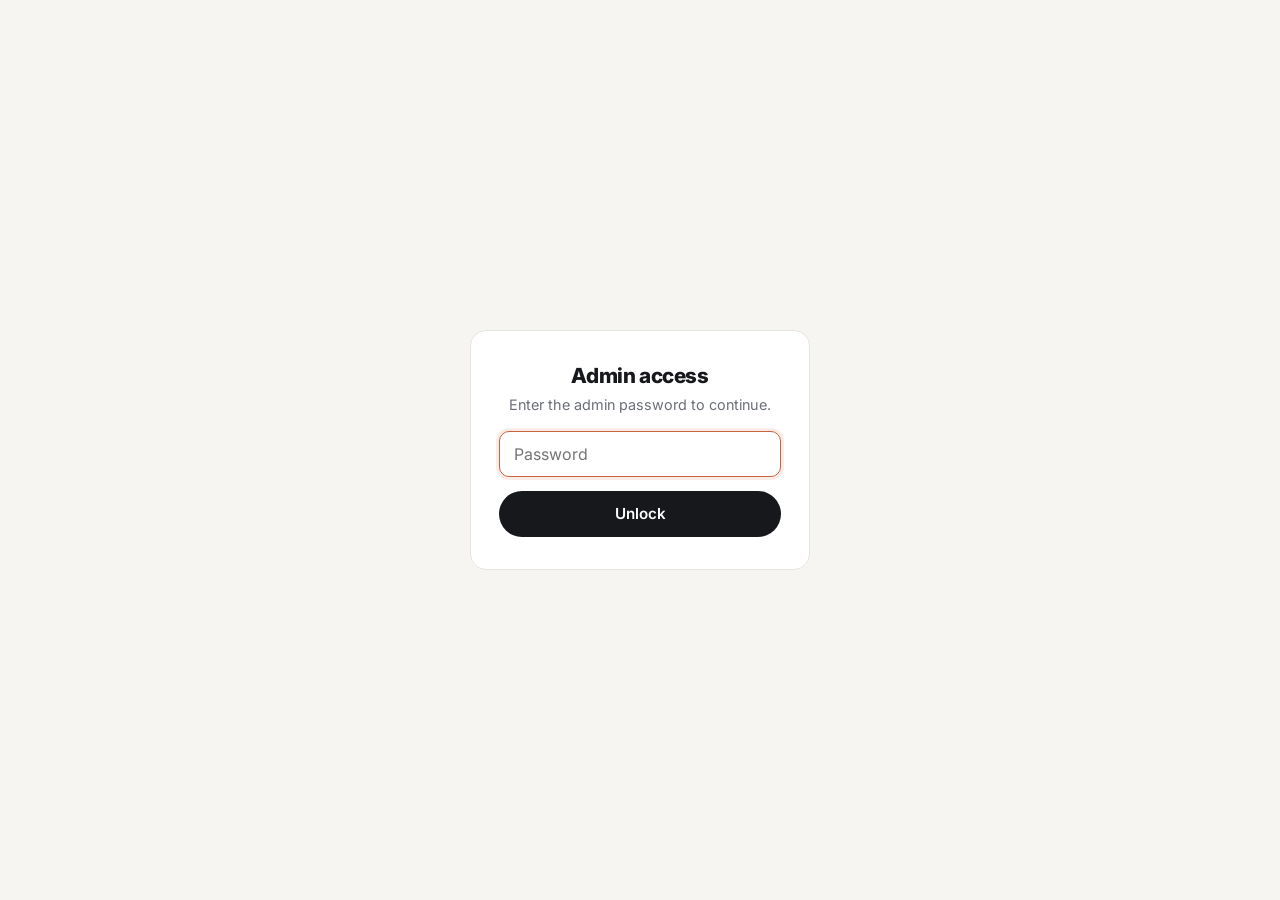
==== commit e101a9f2: "Add a password gate to the admin page Wraps the admin page content behind a simple full-screen passw" ====
--- a/sale/admin.html
+++ b/sale/admin.html
@@ -12,6 +12,17 @@
 </head>
 <body>
 
+	<div id="authGate" class="auth-gate">
+		<form id="authForm" class="auth-card">
+			<h2>Admin access</h2>
+			<p>Enter the admin password to continue.</p>
+			<input type="password" id="authPassword" placeholder="Password" autocomplete="current-password" required>
+			<p id="authError" class="auth-error" hidden>Incorrect password, try again.</p>
+			<button type="submit" class="btn btn-primary">Unlock</button>
+		</form>
+	</div>
+
+	<div id="adminContent" hidden>
 	<div class="wrap">
 		<div class="admin-header">
 			<h1>Product Admin</h1>
@@ -94,8 +105,10 @@
 			</table>
 		</div>
 	</div>
+	</div>
 
 	<script src="config.js"></script>
+	<script src="auth.js"></script>
 	<script src="admin.js"></script>
 </body>
 </html>
--- a/sale/style.css
+++ b/sale/style.css
@@ -450,6 +450,70 @@
 
 footer.site-footer a { color: var(--muted); }
 
+/* ---- Admin password gate ---- */
+
+.auth-gate {
+	position: fixed;
+	inset: 0;
+	background: var(--bg);
+	display: flex;
+	align-items: center;
+	justify-content: center;
+	z-index: 1000;
+	padding: 1.25rem;
+}
+
+.auth-gate[hidden] { display: none; }
+
+.auth-card {
+	background: var(--card-bg);
+	border: 1px solid var(--border);
+	border-radius: 16px;
+	padding: 2rem 1.75rem;
+	max-width: 340px;
+	width: 100%;
+	text-align: center;
+}
+
+.auth-card h2 {
+	margin: 0 0 .5rem;
+	font-size: 1.3rem;
+	font-weight: 800;
+	letter-spacing: -0.02em;
+}
+
+.auth-card p {
+	margin: 0 0 1.1rem;
+	color: var(--muted);
+	font-size: .9rem;
+}
+
+.auth-card input[type="password"] {
+	width: 100%;
+	padding: .75rem .9rem;
+	border: 1px solid var(--border);
+	border-radius: 10px;
+	font-size: 1rem;
+	margin-bottom: .9rem;
+	min-height: 46px;
+	font-family: inherit;
+}
+
+.auth-card input:focus {
+	outline: none;
+	border-color: var(--accent);
+	box-shadow: 0 0 0 3px rgba(201, 98, 63, .12);
+}
+
+.auth-card .btn { width: 100%; }
+
+.auth-error {
+	color: var(--danger);
+	font-size: .85rem;
+	margin: -.5rem 0 .9rem;
+	text-align: left;
+}
+
 /* ---- Admin page (mobile-first) ---- */
 
 .admin-header {
